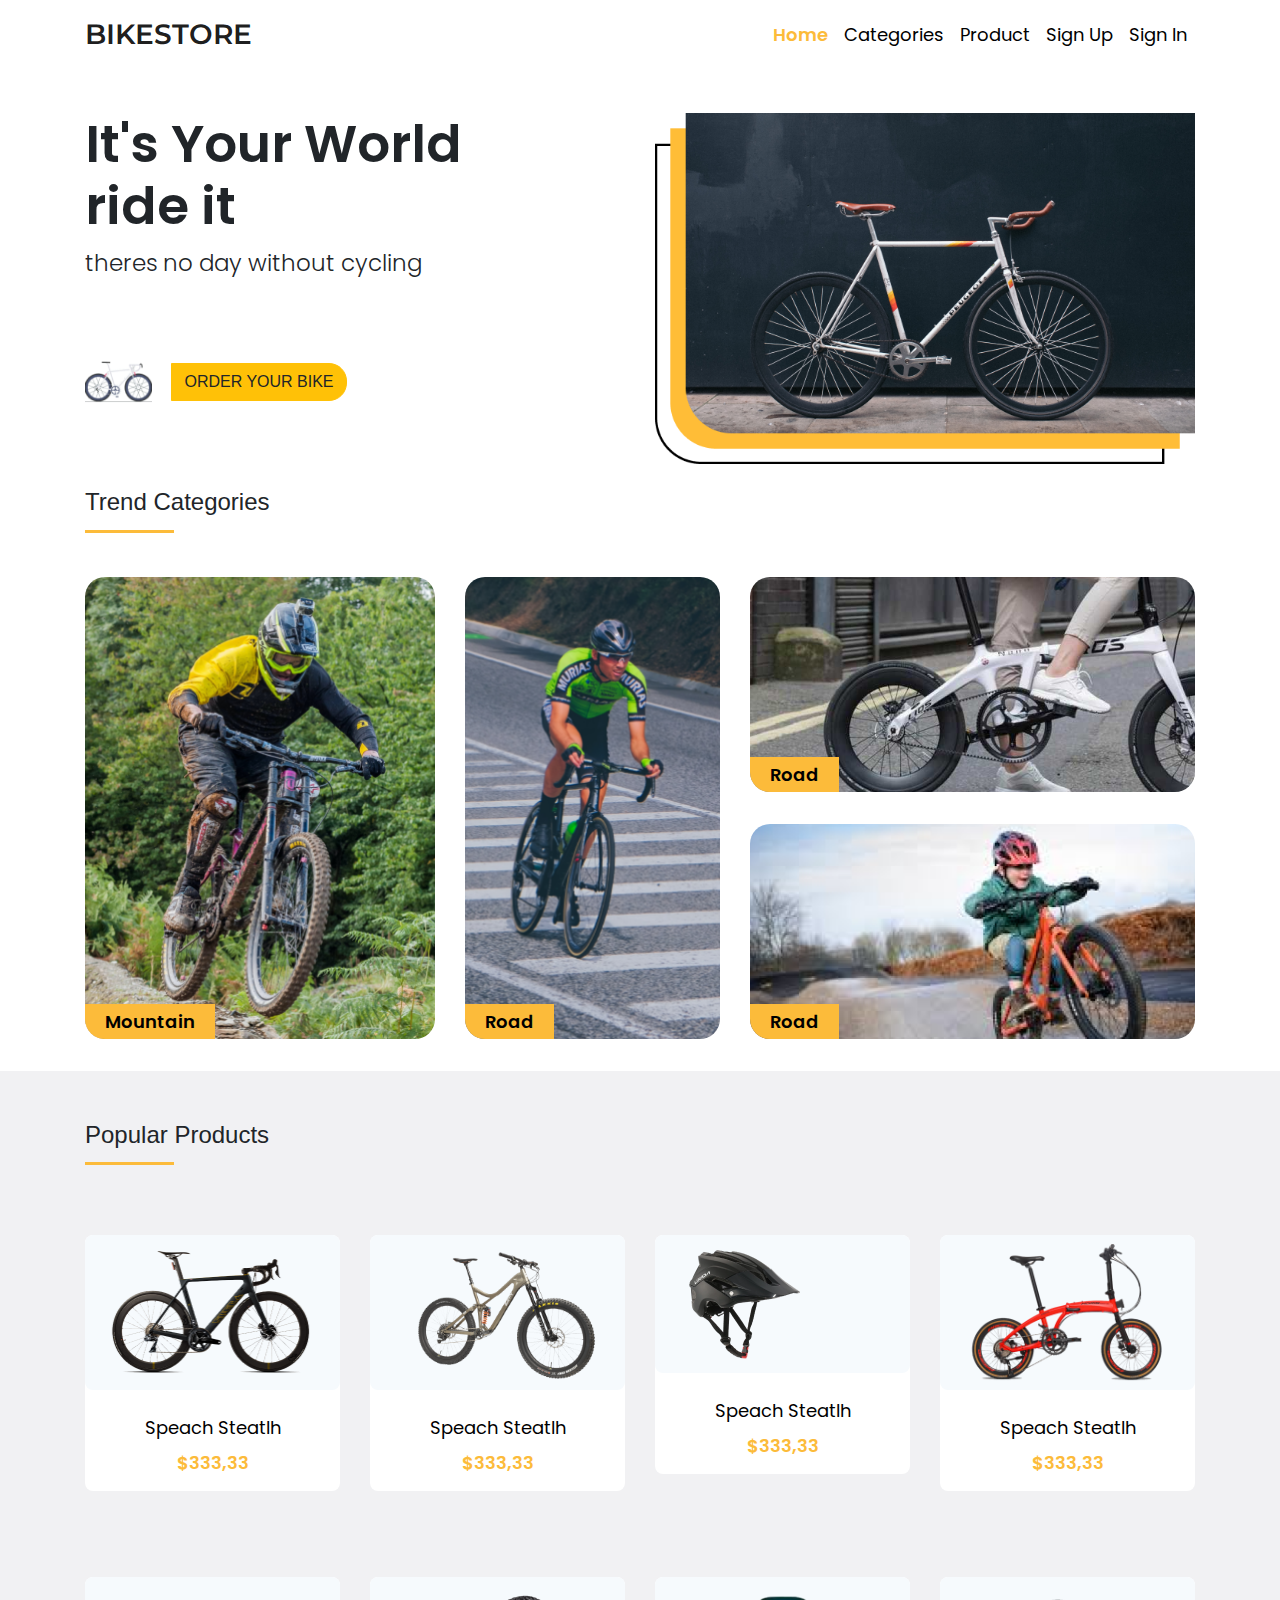
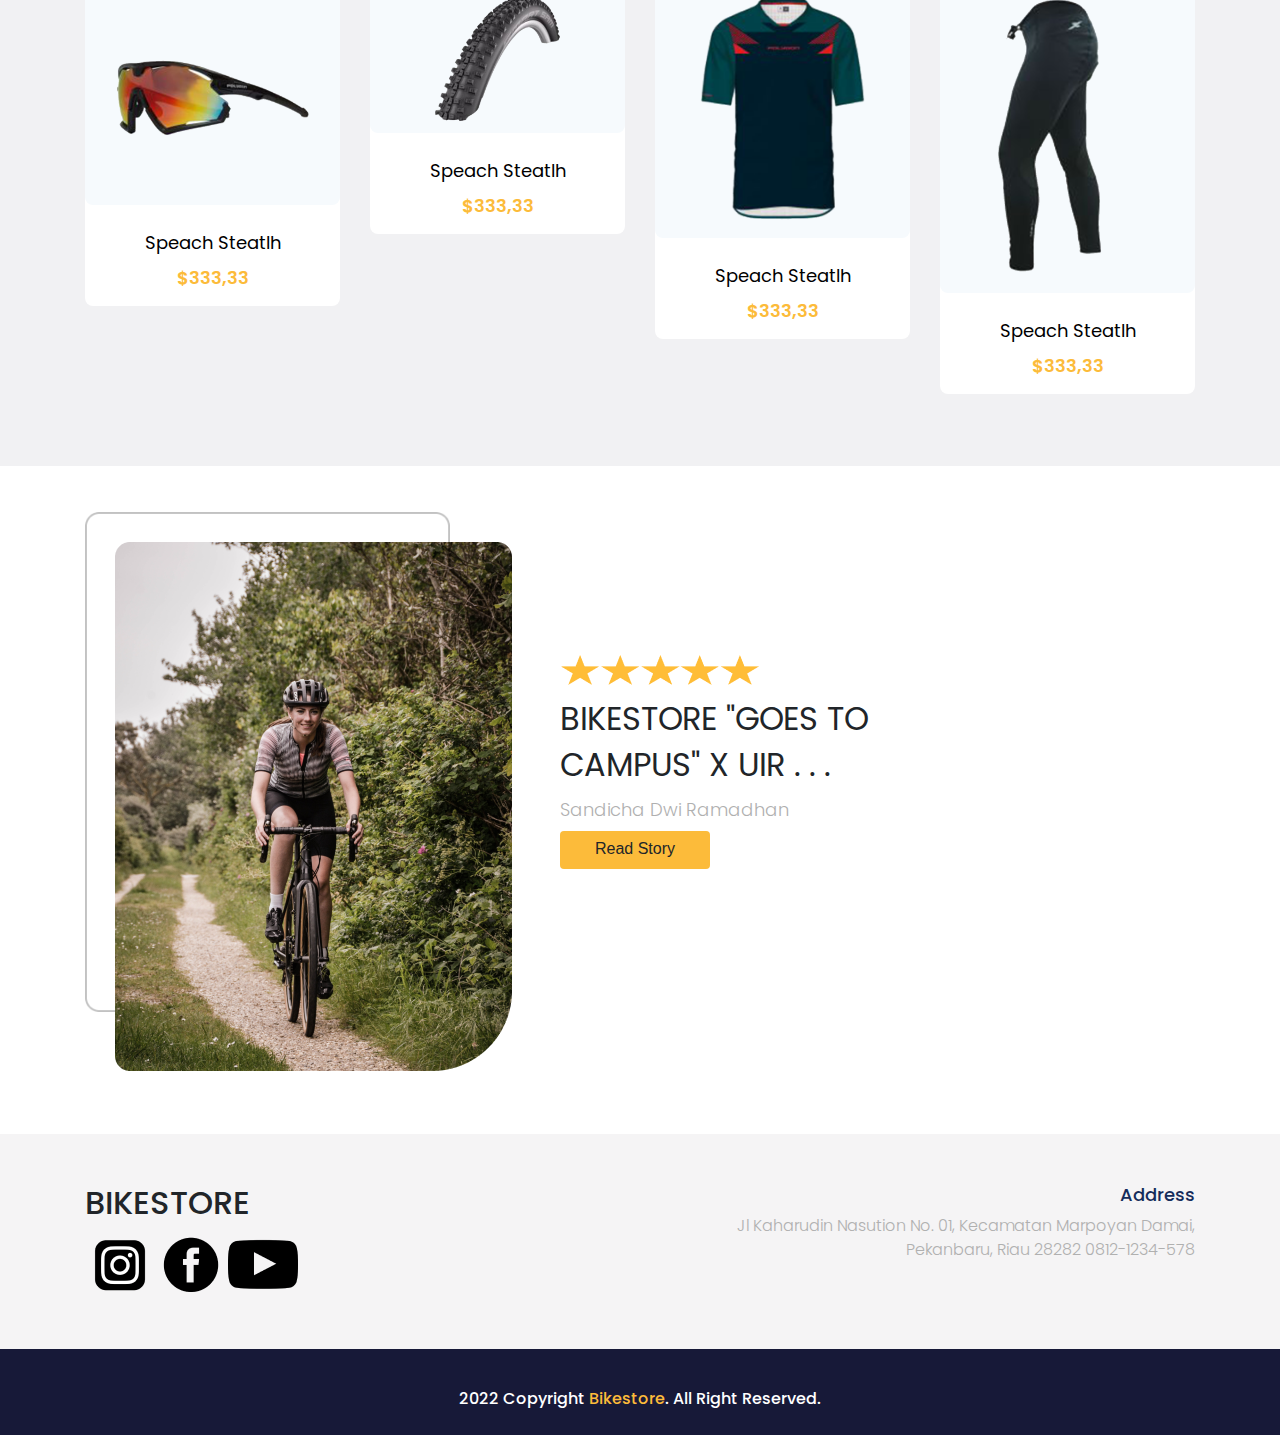
==== index.html @ 5ae2519f "Add files via upload" ====
<!doctype html>
<html lang="en">
  <head>
    <!-- Required meta tags -->
    <meta charset="utf-8">
    <meta name="viewport" content="width=device-width, initial-scale=1, shrink-to-fit=no">

    <!-- Bootstrap CSS -->
    <link rel="stylesheet" href="/frontend/libraries/bootstrap/css/bootstrap.css">
    <!--My Css-->
    <link rel="stylesheet" href="/frontend/style/main.css">

    <!-- Google Font  -->
    <link rel="preconnect" href="https://fonts.googleapis.com">
    <link rel="preconnect" href="https://fonts.gstatic.com" crossorigin>
    <link href="https://fonts.googleapis.com/css2?family=Montserrat:wght@100;200;300;400;500;600&family=Poppins:wght@100;200;300;400;500;600;700&display=swap" rel="stylesheet">

    <title>BIKESTORE</title>
  </head>
  <link rel="icon" type="image/x-icon" href="/frontend/img/favicon.png">
  <body>
<!--Header-->
    <header>
      <nav class="navbar navbar-expand-lg navbar-light">
        <div class="container">
          <a class="navbar-brand" href="#">BIKESTORE</a>
        <button class="navbar-toggler" type="button" data-toggle="collapse" data-target="#navbarNav" aria-controls="navbarNav" aria-expanded="false" aria-label="Toggle navigation">
          <span class="navbar-toggler-icon"></span>
        </button>
        <div class="collapse navbar-collapse" id="navbarNav">
          <ul class="navbar-nav ml-auto">
            <li class="nav-item">
              <a class="nav-link active" href="/pages/index.html">Home</a>
            </li>
            <li class="nav-item">
              <a class="nav-link" href="#categories">Categories</a>
            </li>
            <li class="nav-item">
              <a class="nav-link" href="#products">Product</a>
            </li>
            <li class="nav-item">
              <a class="nav-link" href="#">Sign Up</a>
            </li><li class="nav-item">
              <a class="nav-link" href="#">Sign In</a>
            </li>
          </ul>
        </div>
        </div>
      </nav>
    </header>

    <!--TUTUP Header-->

    <!--HERO SECTION-->
    <section class="hero-section">
      <div class="container">
        <div class="row">
          <div class="col-6">
            <h1>It's Your World <br> ride it</h1>
            <p>theres no day without cycling</p>
            <div class="btn-cta">
              <img src="/frontend/img/bicycle-logo1.png">
              <a href="#" class="btn btn-warning">ORDER YOUR BIKE</a>
            </div>
          </div>
          <div class="col-6">
            <img src="/frontend/img/banner_sepeda.png" class="img-fluid">
          </div>
        </div>

      </div>
    </section>

    <!--TUTUP HERO SECTION-->

    <!--TREND CATEGORIES SECTION-->
    <section class="categories" id="categories">
      <div class="container">
        <div class="row mt-4">
          <div class="col-12">
            <div class="d-flex section-title">
              <h4>Trend</h4>
              <h4>&nbsp;Categories</h4>
            </div>
          </div>
        </div>
        <div class="row mt-4">
          <div class="col-4 component-categories">
            <div class="tag">
              <span>Mountain</span>
            </div>
            <a href="#">
              <div class="categories-thumbnail">
                <div class="categories-img" style="background-image: url('/frontend/img/categories1.png');">

                </div>
              </div>
            </a>
          </div>
          <div class="col-3 component-categories">
            <div class="tag">
              <span>Road</span>
            </div>
            <a href="#">
              <div class="categories-thumbnail">
                <div class="categories-img" style="background-image: url('/frontend/img/categories2.png');">
                </div>
              </div>
            </a>
          </div>
          <div class="col-5">
          <div class="row">
            <div class="col-12 component-categories">
              <div class="tag">
                <span>Road</span>
              </div>
              <a href="#">
                <div class="categories-thumbnail-small">
                  <div class="categories-img" style="background-image: url('/frontend/img/categories3.png');">
                  </div>
                </div>
              </a>
            </div>
            <div class="col-12 component-categories">
              <div class="tag">
                <span>Road</span>
              </div>
              <a href="#">
                <div class="categories-thumbnail-small">
                  <div class="categories-img" style="background-image: url('/frontend/img/categories4.png');">
                  </div>
                </div>
              </a>
            </div>
          </div>
          </div>
        </div>
      </div>

    </section>

    <!--TUTUP TREND CATEGORIES SECTION-->

    <!--POPULAR PRODUCT SECTION-->
    <section class="popular-products" id="products">
      <div class="container">
        <div class="row">
          <div class="col-12">
            <div class="d-flex section-title">
              <h4>Popular</h4>
              <h4>&nbsp;Products</h4>
            </div>
          </div>
        </div>
            <div class="row">
              <div class="col-3">
                <a href="/pages/detail-page.html" class="component-products d-block">
                <div class="products-img mb-4">
                  <img src="/frontend/img/popular-product1.png" class="img-fluid">
                </div>
                <div class="products-text mb-2">
                  Speach Steatlh
                </div>
                <div class="products-price">
                  $333,33
                </div>
              </a>
            </div>
            <div class="col-3">
              <a href="/pages/detail-page.html" class="component-products d-block">
              <div class="products-img mb-4">
                <img src="/frontend/img/popular-product2.png" class="img-fluid">
              </div>
              <div class="products-text mb-2">
                Speach Steatlh
              </div>
              <div class="products-price">
                $333,33
              </div>
            </a>
          </div>
          <div class="col-3">
            <a href="/pages/detail-page.html" class="component-products d-block">
            <div class="products-img mb-4">
              <img src="/frontend/img/popular-product3.png" class="img-fluid">
            </div>
            <div class="products-text mb-2">
              Speach Steatlh
            </div>
            <div class="products-price">
              $333,33
            </div>
          </a>
        </div>
        <div class="col-3">
          <a href="/pages/detail-page.html" class="component-products d-block">
          <div class="products-img mb-4">
            <img src="/frontend/img/popular-product4.png" class="img-fluid">
          </div>
          <div class="products-text mb-2">
            Speach Steatlh
          </div>
          <div class="products-price">
            $333,33
          </div>
        </a>
      </div>

      </div>

      <div class="row">
        <div class="col-3">
          <a href="/pages/detail-page.html" class="component-products d-block">
          <div class="products-img mb-4">
            <img src="/frontend/img/popular-product5.png" class="img-fluid">
          </div>
          <div class="products-text mb-2">
            Speach Steatlh
          </div>
          <div class="products-price">
            $333,33
          </div>
        </a>
      </div>
        <div class="col-3">
          <a href="/pages/detail-page.html" class="component-products d-block">
          <div class="products-img mb-4">
            <img src="/frontend/img/popular-product6.png" class="img-fluid">
          </div>
          <div class="products-text mb-2">
            Speach Steatlh
          </div>
          <div class="products-price">
            $333,33
          </div>
        </a>
        </div>
        <div class="col-3">
          <a href="/pages/detail-page.html" class="component-products d-block">
          <div class="products-img mb-4">
            <img src="/frontend/img/popular-product7.png" class="img-fluid">
          </div>
          <div class="products-text mb-2">
            Speach Steatlh
          </div>
          <div class="products-price">
            $333,33
          </div>
        </a>
      </div>
      <div class="col-3">
        <a href="/pages/detail-page.html" class="component-products d-block">
        <div class="products-img mb-4">
          <img src="/frontend/img/popular-product8.png" class="img-fluid">
        </div>
        <div class="products-text mb-2">
          Speach Steatlh
        </div>
        <div class="products-price">
          $333,33
        </div>
      </a>
    </div>

</div>
    </section>
    <Br>
    

    <!--TUTUP POPULAR PRODUCT SECTION-->

    <!--TESTIMONIAL SECTION-->
    <div class="section testimonial">
      <div class="container">
        <div class="row">
          <div class="col-4">
            <div class="testimonial-hero">
              <img src="/frontend/img/testimonial-img.png" class="testimonial-img">
              <img src="/frontend/img/testimonial-frame.png" class="testimonial-frame"">
            </div>
          </div>
          <div class="col-1"></div>
          <div class="col-7 my-auto">
            <div class="stars">
              <img src="/frontend/img/testimonial-star.png">
            </div>
            <h2 class="testimonial-text">BIKESTORE "GOES TO <br> CAMPUS" X UIR . . .</h2>
            <P class="testimonial-name">Sandicha Dwi Ramadhan</P>
            <a href="#" class="btn btn-testimonial">Read Story</a>
          </div>
        </div>
      </div>
    </div>
    <!--TUTUP TESTIMONIAL SECTION-->

    <!--FOOTER-->
    <section>
      <div class="footer">
        <div class="container">
          <div class="row">
            <div class="col-6">
              <h2>BIKESTORE</h2>
              <a href="#">
                <img src="/frontend/img/social1.png">
              </a>
              <a href="#">
                <img src="/frontend/img/social2.png">
              </a>
              <a href="#">
                <img src="/frontend/img/social3.png">
              </a>
            </div>
            <div class="col-6 text-right">
              <h5>Address</h5>
              <p>Jl Kaharudin Nasution No. 01,
                Kecamatan Marpoyan Damai, Pekanbaru, Riau 28282
                0812-1234-578 </p>
              
            </div>
          </div>
        </div>
      </div>
      <div class="footer-small py-2">
        <div class="row">
          <div class="col-12">
            <p>
              2022 Copyright <a href="#">Bikestore</a>. All Right Reserved.
            </p>
          </div>
        </div>
      </div>
    </section>
    <!--TUTUP FOOTER-->



    <!-- Option 1: jQuery and Bootstrap Bundle (includes Popper) -->
    <script src="https://cdn.jsdelivr.net/npm/jquery@3.5.1/dist/jquery.slim.min.js" integrity="sha384-DfXdz2htPH0lsSSs5nCTpuj/zy4C+OGpamoFVy38MVBnE+IbbVYUew+OrCXaRkfj" crossorigin="anonymous"></script>
    <script src="/frontend/libraries/bootstrap/js/bootstrap.js"></script>


  </body>
</html>
---- frontend/style/main.css ----
.navbar-brand {
    font-family: montserrat;
    font-weight: 600;
    font-size: 28px;
    }
.nav-item {
    font-family: poppins;
    font-weight: 400;
    font-size: 18px;
    line-height: 27px;
}
.nav-item .nav-link.active {
    font-weight: 600;
    color: #FCBB3A !important;
}
.nav-link {
    color: black !important;
}
.nav-link:hover {
    color: #FCBB3A !important;
}

/* HERO SECTION*/
.hero-section {
    margin-top: 45px;
}
.hero-section h1 {
    font-family: poppins;
    font-weight: 600;
    font-size: 52px;
}
.hero-section p {
    font-family: poppins;
    font-weight: 300;
    font-size: 23px;
}
.hero-section .btn-cta {
    margin-top: 80px;
}
.hero-section .btn-cta img {
    width: 67px;
}
.hero-section .btn{
    border-radius: 0px 18px 18px 0px;
    margin-left: 15px;
}
/* AKHIR HERO SECTION*/


.section-title {
    border-bottom: 3px solid #FCBB3A ;
    width: 8%;
    padding-bottom: 5px;
    margin-bottom: 20px;

}

/* CATEGORIES*/
.tag {
    z-index: 3;
    background-color: #FCBB3A;
    padding: .25rem 1.25rem;
    position: absolute;
    bottom: 0;
    left: 15px;
    border-bottom-left-radius: 20px;
    min-height: 30px;
}
.component-categories {
    margin-bottom: 32px;
}
.tag span {
    font-family: poppins;
    font-weight: 600;
    font-size: 18px;
    font-style: normal;
    color: black;

}
.categories-thumbnail {
    width: 100%;
    height: 462px;
    border-radius: 20px;
    overflow: hidden;
    position: relative;
}
.categories-thumbnail-small {
    width: 100%;
    height: 215px;
    border-radius: 20px;
    overflow: hidden;
    position: relative;
}
.categories-thumbnail:hover .categories-img {
    transform: scale(1.1);
}
.categories-thumbnail-small:hover .categories-img {
    transform: scale(1.1);
}
.categories-img {
    width: 100%;
    height: 100%;

    background-repeat: no-repeat;
    background-position: center;
    background-size: cover;

    transition: all 0.3s;
}

/* TUTUP CATEGORIES*/

/* POPULAR PRODUCT*/
.popular-products {
    padding-top: 50px;
    padding-bottom: 36px;
    background: rgba(23,25,56,0.06);
}
.component-products {
    margin-top: 50px;
    margin-bottom: 36px;
    background-color: white;
    border-radius: 8px;
    border: black;
    padding-bottom: 15px;
    
    transition: all 0.3s ease;
}
.component-products:hover {
    text-decoration: none;
    transform:scale(1.1)
}
.products-img {
    border-radius: 8px 8px;
    padding: 0.5rem;

    background: #F6FAFD;

    transition: all 0.3s ease;
}
.products-text {
    font-family: poppins;
    font-weight: 400;
    font-size: 18px;
    text-align: center;

    color: black;
}
.products-price {
    font-family: poppins;
    font-weight: 600;
    font-size: 18px;
    text-align: center;
    
    color: #FCBB3A;
}


/* TUTUP POPULAR PRODUCT*/

/*TESTIMONIAL*/
.testimonial {
    padding-top: 22px;
    padding-bottom: 22px;
}
.testimonial-img {
    margin: 30px 0px 0px 30px;
    position: absolute;
    z-index: 1;
}
.testimonial-frame {
    width: 365px;
    height: 500px;
}
.testimonial-text {
    margin-top: 8px;
    margin-bottom: 8px;
    font-family:'poppins';
    font-style: normal;
    font-weight: 400;
    font-size: 32px;
    line-height: 46px;
}
.testimonial-name {
    margin-top: 8px;
    margin-bottom: 8px;
    font-family:'poppins';
    font-style: normal;
    font-weight: 300;
    font-size: 18px;
    line-height: 27px;

    color: #B0B0B0;
}
.btn-testimonial {
    background-color: #FCBB3A;

    padding-top: 5px;
    width: 150px;
    height: 38px;

    transition: all 0.3s ease;
}
.btn-testimonial:hover {
    background-color: #FCBB3A;
    box-shadow: 0px 8px 0px rgba(50,82,223,0.3);
    border-radius: 4px;

    transform:scale(1.1)
}

/* TUTUP TESTIMONIAL*/

/*FOOTER*/
.footer {
    margin-top: 100px;
    padding-top: 50px;
    padding-bottom: 50px;
    
    background-color: #F5F4F5;
}
.footer h2 {
    font-family: 'Poppins';
}
.footer h5 {
    font-family: 'Poppins';
    font-size: 18px;
    font-weight: 500;

    color: #152c5b;
}
.footer p {
    font-family: 'Poppins';
    font-size: 16px;
    font-weight: 300;

    color: #b0b0b0;
}
.footer-small {
    background-color: #171938;
    text-align: center;
}
.footer-small p {
    font-family: poppins;
    font-weight: 500;
    font-size: 16px;

    margin-top: 30px;

    color: white;
}
.footer-small a {
    font-family: poppins;
    font-weight: 500;
    font-size: 16px;
    text-decoration: none;


    color: #FCBB3A;
}


/* TUTUP FOOTER*/
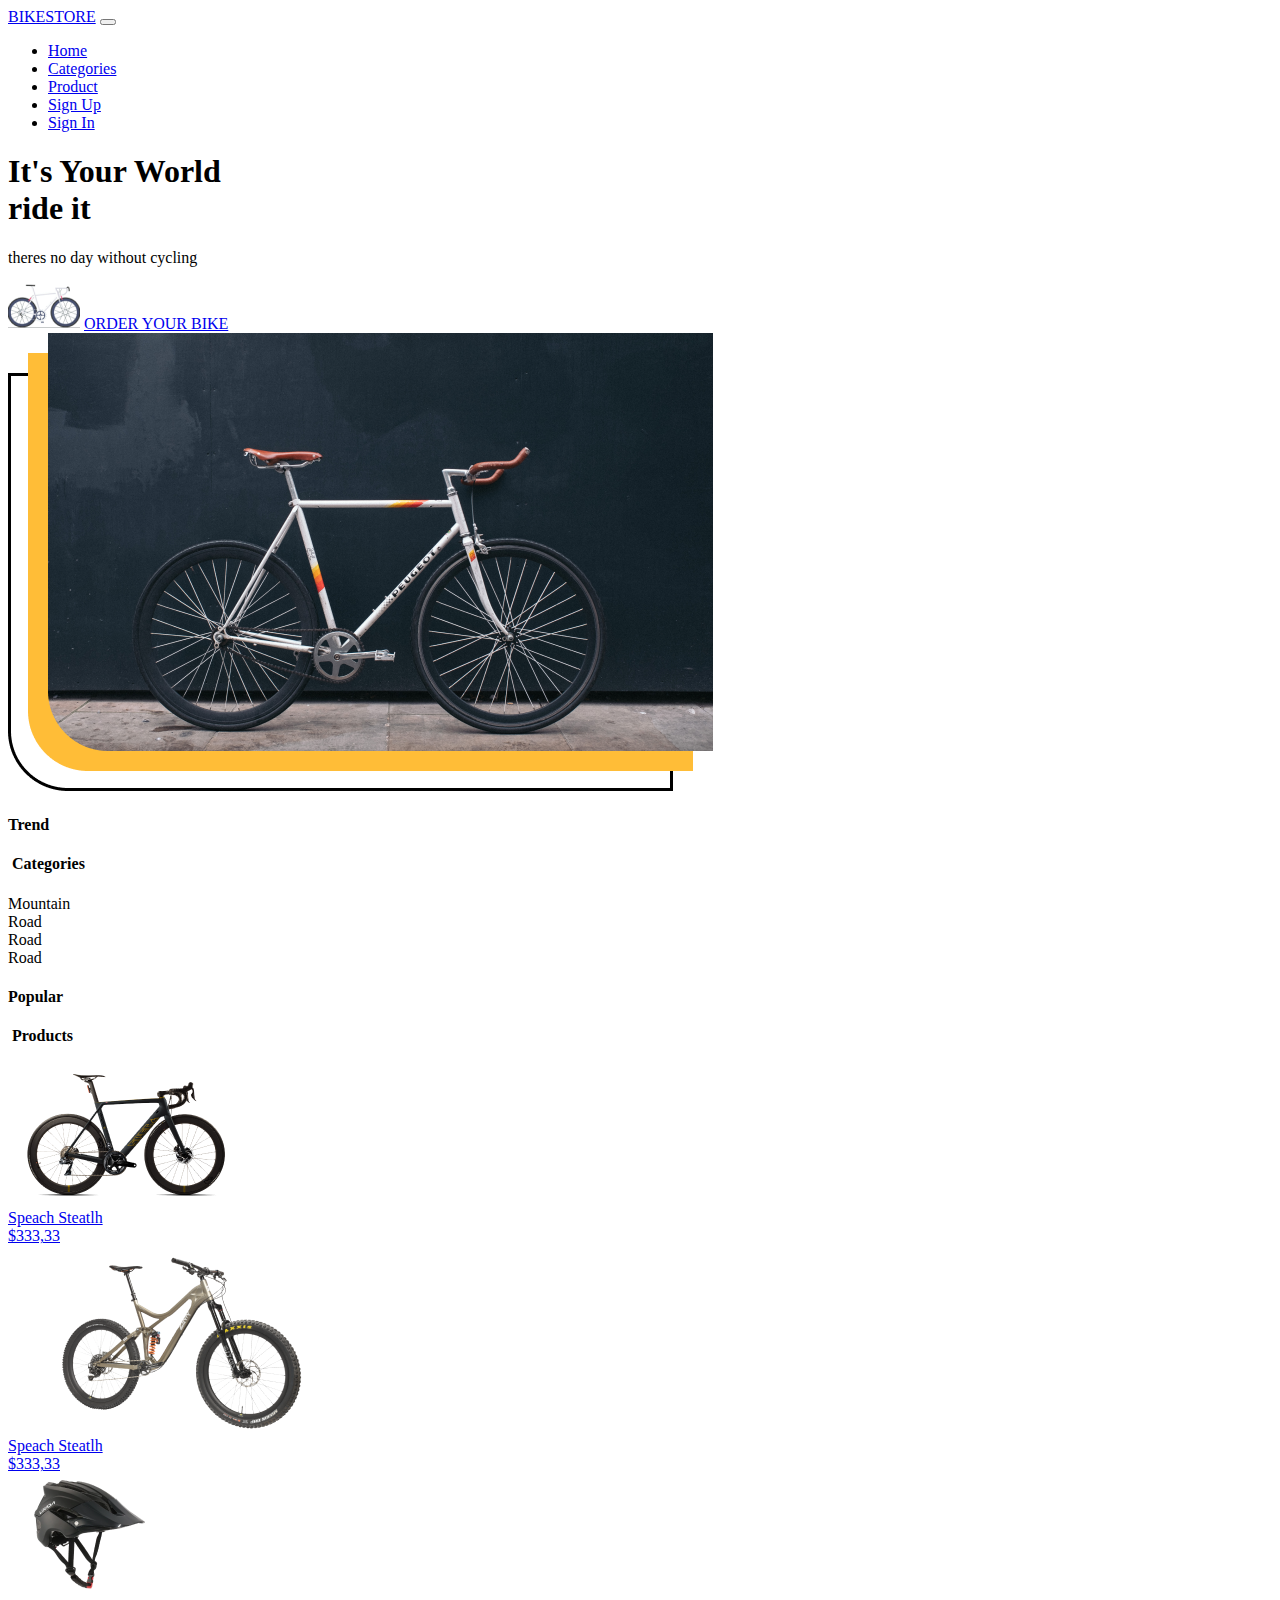
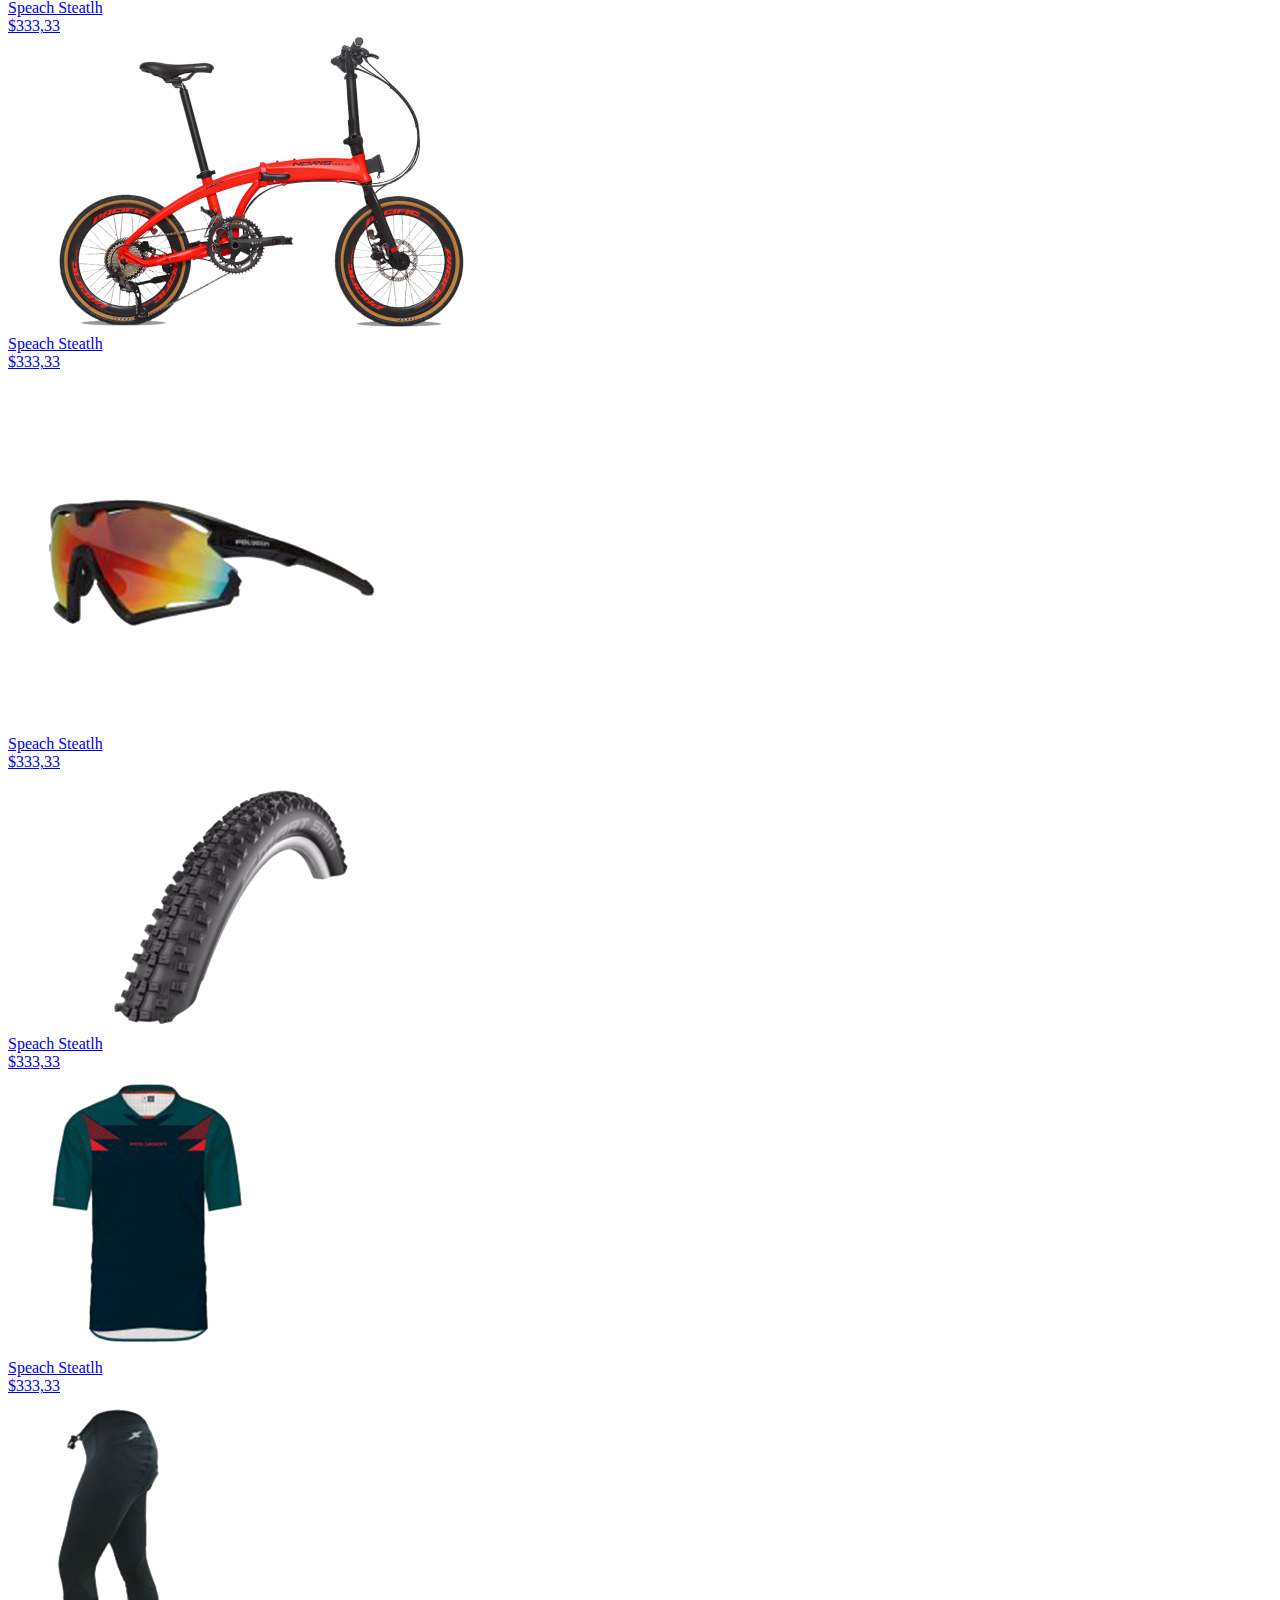
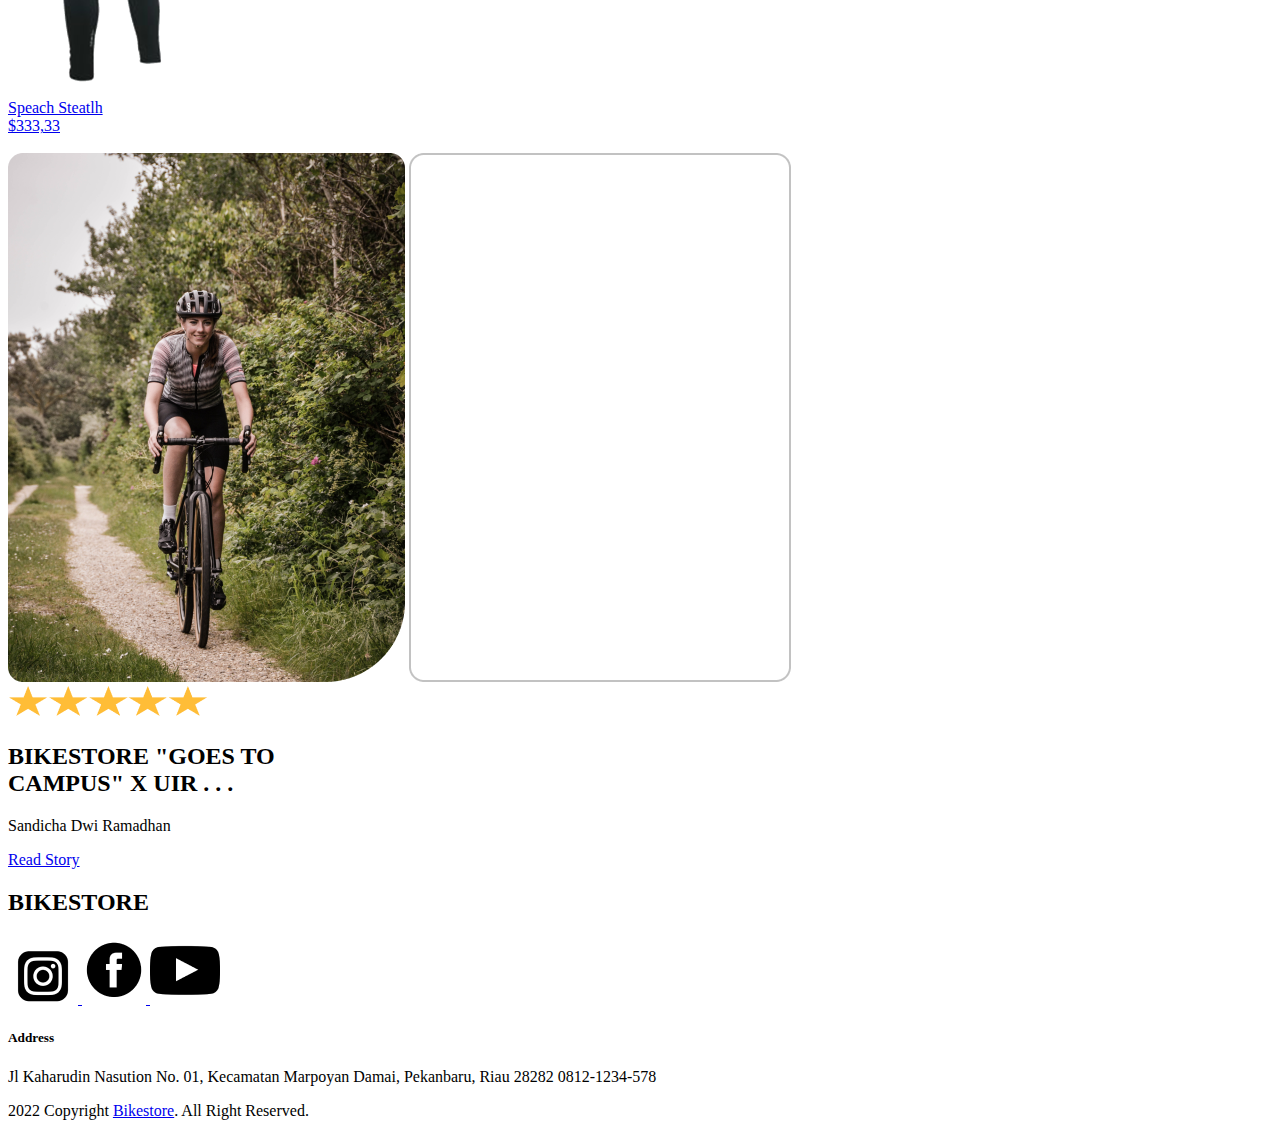
==== commit 6112dc06: "update index.html" ====
--- a/index.html
+++ b/index.html
@@ -1,343 +1,343 @@
-<!doctype html>
-<html lang="en">
-  <head>
-    <!-- Required meta tags -->
-    <meta charset="utf-8">
-    <meta name="viewport" content="width=device-width, initial-scale=1, shrink-to-fit=no">
-
-    <!-- Bootstrap CSS -->
-    <link rel="stylesheet" href="/frontend/libraries/bootstrap/css/bootstrap.css">
-    <!--My Css-->
-    <link rel="stylesheet" href="/frontend/style/main.css">
-
-    <!-- Google Font  -->
-    <link rel="preconnect" href="https://fonts.googleapis.com">
-    <link rel="preconnect" href="https://fonts.gstatic.com" crossorigin>
-    <link href="https://fonts.googleapis.com/css2?family=Montserrat:wght@100;200;300;400;500;600&family=Poppins:wght@100;200;300;400;500;600;700&display=swap" rel="stylesheet">
-
-    <title>BIKESTORE</title>
-  </head>
-  <link rel="icon" type="image/x-icon" href="/frontend/img/favicon.png">
-  <body>
-<!--Header-->
-    <header>
-      <nav class="navbar navbar-expand-lg navbar-light">
-        <div class="container">
-          <a class="navbar-brand" href="#">BIKESTORE</a>
-        <button class="navbar-toggler" type="button" data-toggle="collapse" data-target="#navbarNav" aria-controls="navbarNav" aria-expanded="false" aria-label="Toggle navigation">
-          <span class="navbar-toggler-icon"></span>
-        </button>
-        <div class="collapse navbar-collapse" id="navbarNav">
-          <ul class="navbar-nav ml-auto">
-            <li class="nav-item">
-              <a class="nav-link active" href="/pages/index.html">Home</a>
-            </li>
-            <li class="nav-item">
-              <a class="nav-link" href="#categories">Categories</a>
-            </li>
-            <li class="nav-item">
-              <a class="nav-link" href="#products">Product</a>
-            </li>
-            <li class="nav-item">
-              <a class="nav-link" href="#">Sign Up</a>
-            </li><li class="nav-item">
-              <a class="nav-link" href="#">Sign In</a>
-            </li>
-          </ul>
-        </div>
-        </div>
-      </nav>
-    </header>
-
-    <!--TUTUP Header-->
-
-    <!--HERO SECTION-->
-    <section class="hero-section">
-      <div class="container">
-        <div class="row">
-          <div class="col-6">
-            <h1>It's Your World <br> ride it</h1>
-            <p>theres no day without cycling</p>
-            <div class="btn-cta">
-              <img src="/frontend/img/bicycle-logo1.png">
-              <a href="#" class="btn btn-warning">ORDER YOUR BIKE</a>
-            </div>
-          </div>
-          <div class="col-6">
-            <img src="/frontend/img/banner_sepeda.png" class="img-fluid">
-          </div>
-        </div>
-
-      </div>
-    </section>
-
-    <!--TUTUP HERO SECTION-->
-
-    <!--TREND CATEGORIES SECTION-->
-    <section class="categories" id="categories">
-      <div class="container">
-        <div class="row mt-4">
-          <div class="col-12">
-            <div class="d-flex section-title">
-              <h4>Trend</h4>
-              <h4>&nbsp;Categories</h4>
-            </div>
-          </div>
-        </div>
-        <div class="row mt-4">
-          <div class="col-4 component-categories">
-            <div class="tag">
-              <span>Mountain</span>
-            </div>
-            <a href="#">
-              <div class="categories-thumbnail">
-                <div class="categories-img" style="background-image: url('/frontend/img/categories1.png');">
-
-                </div>
-              </div>
-            </a>
-          </div>
-          <div class="col-3 component-categories">
-            <div class="tag">
-              <span>Road</span>
-            </div>
-            <a href="#">
-              <div class="categories-thumbnail">
-                <div class="categories-img" style="background-image: url('/frontend/img/categories2.png');">
-                </div>
-              </div>
-            </a>
-          </div>
-          <div class="col-5">
-          <div class="row">
-            <div class="col-12 component-categories">
-              <div class="tag">
-                <span>Road</span>
-              </div>
-              <a href="#">
-                <div class="categories-thumbnail-small">
-                  <div class="categories-img" style="background-image: url('/frontend/img/categories3.png');">
-                  </div>
-                </div>
-              </a>
-            </div>
-            <div class="col-12 component-categories">
-              <div class="tag">
-                <span>Road</span>
-              </div>
-              <a href="#">
-                <div class="categories-thumbnail-small">
-                  <div class="categories-img" style="background-image: url('/frontend/img/categories4.png');">
-                  </div>
-                </div>
-              </a>
-            </div>
-          </div>
-          </div>
-        </div>
-      </div>
-
-    </section>
-
-    <!--TUTUP TREND CATEGORIES SECTION-->
-
-    <!--POPULAR PRODUCT SECTION-->
-    <section class="popular-products" id="products">
-      <div class="container">
-        <div class="row">
-          <div class="col-12">
-            <div class="d-flex section-title">
-              <h4>Popular</h4>
-              <h4>&nbsp;Products</h4>
-            </div>
-          </div>
-        </div>
-            <div class="row">
-              <div class="col-3">
-                <a href="/pages/detail-page.html" class="component-products d-block">
-                <div class="products-img mb-4">
-                  <img src="/frontend/img/popular-product1.png" class="img-fluid">
-                </div>
-                <div class="products-text mb-2">
-                  Speach Steatlh
-                </div>
-                <div class="products-price">
-                  $333,33
-                </div>
-              </a>
-            </div>
-            <div class="col-3">
-              <a href="/pages/detail-page.html" class="component-products d-block">
-              <div class="products-img mb-4">
-                <img src="/frontend/img/popular-product2.png" class="img-fluid">
-              </div>
-              <div class="products-text mb-2">
-                Speach Steatlh
-              </div>
-              <div class="products-price">
-                $333,33
-              </div>
-            </a>
-          </div>
-          <div class="col-3">
-            <a href="/pages/detail-page.html" class="component-products d-block">
-            <div class="products-img mb-4">
-              <img src="/frontend/img/popular-product3.png" class="img-fluid">
-            </div>
-            <div class="products-text mb-2">
-              Speach Steatlh
-            </div>
-            <div class="products-price">
-              $333,33
-            </div>
-          </a>
-        </div>
-        <div class="col-3">
-          <a href="/pages/detail-page.html" class="component-products d-block">
-          <div class="products-img mb-4">
-            <img src="/frontend/img/popular-product4.png" class="img-fluid">
-          </div>
-          <div class="products-text mb-2">
-            Speach Steatlh
-          </div>
-          <div class="products-price">
-            $333,33
-          </div>
-        </a>
-      </div>
-
-      </div>
-
-      <div class="row">
-        <div class="col-3">
-          <a href="/pages/detail-page.html" class="component-products d-block">
-          <div class="products-img mb-4">
-            <img src="/frontend/img/popular-product5.png" class="img-fluid">
-          </div>
-          <div class="products-text mb-2">
-            Speach Steatlh
-          </div>
-          <div class="products-price">
-            $333,33
-          </div>
-        </a>
-      </div>
-        <div class="col-3">
-          <a href="/pages/detail-page.html" class="component-products d-block">
-          <div class="products-img mb-4">
-            <img src="/frontend/img/popular-product6.png" class="img-fluid">
-          </div>
-          <div class="products-text mb-2">
-            Speach Steatlh
-          </div>
-          <div class="products-price">
-            $333,33
-          </div>
-        </a>
-        </div>
-        <div class="col-3">
-          <a href="/pages/detail-page.html" class="component-products d-block">
-          <div class="products-img mb-4">
-            <img src="/frontend/img/popular-product7.png" class="img-fluid">
-          </div>
-          <div class="products-text mb-2">
-            Speach Steatlh
-          </div>
-          <div class="products-price">
-            $333,33
-          </div>
-        </a>
-      </div>
-      <div class="col-3">
-        <a href="/pages/detail-page.html" class="component-products d-block">
-        <div class="products-img mb-4">
-          <img src="/frontend/img/popular-product8.png" class="img-fluid">
-        </div>
-        <div class="products-text mb-2">
-          Speach Steatlh
-        </div>
-        <div class="products-price">
-          $333,33
-        </div>
-      </a>
-    </div>
-
-</div>
-    </section>
-    <Br>
-    
-
-    <!--TUTUP POPULAR PRODUCT SECTION-->
-
-    <!--TESTIMONIAL SECTION-->
-    <div class="section testimonial">
-      <div class="container">
-        <div class="row">
-          <div class="col-4">
-            <div class="testimonial-hero">
-              <img src="/frontend/img/testimonial-img.png" class="testimonial-img">
-              <img src="/frontend/img/testimonial-frame.png" class="testimonial-frame"">
-            </div>
-          </div>
-          <div class="col-1"></div>
-          <div class="col-7 my-auto">
-            <div class="stars">
-              <img src="/frontend/img/testimonial-star.png">
-            </div>
-            <h2 class="testimonial-text">BIKESTORE "GOES TO <br> CAMPUS" X UIR . . .</h2>
-            <P class="testimonial-name">Sandicha Dwi Ramadhan</P>
-            <a href="#" class="btn btn-testimonial">Read Story</a>
-          </div>
-        </div>
-      </div>
-    </div>
-    <!--TUTUP TESTIMONIAL SECTION-->
-
-    <!--FOOTER-->
-    <section>
-      <div class="footer">
-        <div class="container">
-          <div class="row">
-            <div class="col-6">
-              <h2>BIKESTORE</h2>
-              <a href="#">
-                <img src="/frontend/img/social1.png">
-              </a>
-              <a href="#">
-                <img src="/frontend/img/social2.png">
-              </a>
-              <a href="#">
-                <img src="/frontend/img/social3.png">
-              </a>
-            </div>
-            <div class="col-6 text-right">
-              <h5>Address</h5>
-              <p>Jl Kaharudin Nasution No. 01,
-                Kecamatan Marpoyan Damai, Pekanbaru, Riau 28282
-                0812-1234-578 </p>
-              
-            </div>
-          </div>
-        </div>
-      </div>
-      <div class="footer-small py-2">
-        <div class="row">
-          <div class="col-12">
-            <p>
-              2022 Copyright <a href="#">Bikestore</a>. All Right Reserved.
-            </p>
-          </div>
-        </div>
-      </div>
-    </section>
-    <!--TUTUP FOOTER-->
-
-
-
-    <!-- Option 1: jQuery and Bootstrap Bundle (includes Popper) -->
-    <script src="https://cdn.jsdelivr.net/npm/jquery@3.5.1/dist/jquery.slim.min.js" integrity="sha384-DfXdz2htPH0lsSSs5nCTpuj/zy4C+OGpamoFVy38MVBnE+IbbVYUew+OrCXaRkfj" crossorigin="anonymous"></script>
-    <script src="/frontend/libraries/bootstrap/js/bootstrap.js"></script>
-
-
-  </body>
+<!doctype html>
+<html lang="en">
+  <head>
+    <!-- Required meta tags -->
+    <meta charset="utf-8">
+    <meta name="viewport" content="width=device-width, initial-scale=1, shrink-to-fit=no">
+
+    <!-- Bootstrap CSS -->
+    <link rel="stylesheet" href="/bikestore/frontend/libraries/bootstrap/css/bootstrap.css">
+    <!--My Css-->
+    <link rel="stylesheet" href="/bikestore/frontend/style/main.css">
+
+    <!-- Google Font  -->
+    <link rel="preconnect" href="https://fonts.googleapis.com">
+    <link rel="preconnect" href="https://fonts.gstatic.com" crossorigin>
+    <link href="https://fonts.googleapis.com/css2?family=Montserrat:wght@100;200;300;400;500;600&family=Poppins:wght@100;200;300;400;500;600;700&display=swap" rel="stylesheet">
+
+    <title>BIKESTORE</title>
+  </head>
+  <link rel="icon" type="image/x-icon" href="/frontend/img/favicon.png">
+  <body>
+<!--Header-->
+    <header>
+      <nav class="navbar navbar-expand-lg navbar-light">
+        <div class="container">
+          <a class="navbar-brand" href="#">BIKESTORE</a>
+        <button class="navbar-toggler" type="button" data-toggle="collapse" data-target="#navbarNav" aria-controls="navbarNav" aria-expanded="false" aria-label="Toggle navigation">
+          <span class="navbar-toggler-icon"></span>
+        </button>
+        <div class="collapse navbar-collapse" id="navbarNav">
+          <ul class="navbar-nav ml-auto">
+            <li class="nav-item">
+              <a class="nav-link active" href="/index.html">Home</a>
+            </li>
+            <li class="nav-item">
+              <a class="nav-link" href="#categories">Categories</a>
+            </li>
+            <li class="nav-item">
+              <a class="nav-link" href="#products">Product</a>
+            </li>
+            <li class="nav-item">
+              <a class="nav-link" href="#">Sign Up</a>
+            </li><li class="nav-item">
+              <a class="nav-link" href="#">Sign In</a>
+            </li>
+          </ul>
+        </div>
+        </div>
+      </nav>
+    </header>
+
+    <!--TUTUP Header-->
+
+    <!--HERO SECTION-->
+    <section class="hero-section">
+      <div class="container">
+        <div class="row">
+          <div class="col-6">
+            <h1>It's Your World <br> ride it</h1>
+            <p>theres no day without cycling</p>
+            <div class="btn-cta">
+              <img src="/frontend/img/bicycle-logo1.png">
+              <a href="#" class="btn btn-warning">ORDER YOUR BIKE</a>
+            </div>
+          </div>
+          <div class="col-6">
+            <img src="/frontend/img/banner_sepeda.png" class="img-fluid">
+          </div>
+        </div>
+
+      </div>
+    </section>
+
+    <!--TUTUP HERO SECTION-->
+
+    <!--TREND CATEGORIES SECTION-->
+    <section class="categories" id="categories">
+      <div class="container">
+        <div class="row mt-4">
+          <div class="col-12">
+            <div class="d-flex section-title">
+              <h4>Trend</h4>
+              <h4>&nbsp;Categories</h4>
+            </div>
+          </div>
+        </div>
+        <div class="row mt-4">
+          <div class="col-4 component-categories">
+            <div class="tag">
+              <span>Mountain</span>
+            </div>
+            <a href="#">
+              <div class="categories-thumbnail">
+                <div class="categories-img" style="background-image: url('/frontend/img/categories1.png');">
+
+                </div>
+              </div>
+            </a>
+          </div>
+          <div class="col-3 component-categories">
+            <div class="tag">
+              <span>Road</span>
+            </div>
+            <a href="#">
+              <div class="categories-thumbnail">
+                <div class="categories-img" style="background-image: url('/frontend/img/categories2.png');">
+                </div>
+              </div>
+            </a>
+          </div>
+          <div class="col-5">
+          <div class="row">
+            <div class="col-12 component-categories">
+              <div class="tag">
+                <span>Road</span>
+              </div>
+              <a href="#">
+                <div class="categories-thumbnail-small">
+                  <div class="categories-img" style="background-image: url('/frontend/img/categories3.png');">
+                  </div>
+                </div>
+              </a>
+            </div>
+            <div class="col-12 component-categories">
+              <div class="tag">
+                <span>Road</span>
+              </div>
+              <a href="#">
+                <div class="categories-thumbnail-small">
+                  <div class="categories-img" style="background-image: url('/frontend/img/categories4.png');">
+                  </div>
+                </div>
+              </a>
+            </div>
+          </div>
+          </div>
+        </div>
+      </div>
+
+    </section>
+
+    <!--TUTUP TREND CATEGORIES SECTION-->
+
+    <!--POPULAR PRODUCT SECTION-->
+    <section class="popular-products" id="products">
+      <div class="container">
+        <div class="row">
+          <div class="col-12">
+            <div class="d-flex section-title">
+              <h4>Popular</h4>
+              <h4>&nbsp;Products</h4>
+            </div>
+          </div>
+        </div>
+            <div class="row">
+              <div class="col-3">
+                <a href="/pages/detail-page.html" class="component-products d-block">
+                <div class="products-img mb-4">
+                  <img src="/frontend/img/popular-product1.png" class="img-fluid">
+                </div>
+                <div class="products-text mb-2">
+                  Speach Steatlh
+                </div>
+                <div class="products-price">
+                  $333,33
+                </div>
+              </a>
+            </div>
+            <div class="col-3">
+              <a href="/pages/detail-page.html" class="component-products d-block">
+              <div class="products-img mb-4">
+                <img src="/frontend/img/popular-product2.png" class="img-fluid">
+              </div>
+              <div class="products-text mb-2">
+                Speach Steatlh
+              </div>
+              <div class="products-price">
+                $333,33
+              </div>
+            </a>
+          </div>
+          <div class="col-3">
+            <a href="/pages/detail-page.html" class="component-products d-block">
+            <div class="products-img mb-4">
+              <img src="/frontend/img/popular-product3.png" class="img-fluid">
+            </div>
+            <div class="products-text mb-2">
+              Speach Steatlh
+            </div>
+            <div class="products-price">
+              $333,33
+            </div>
+          </a>
+        </div>
+        <div class="col-3">
+          <a href="/pages/detail-page.html" class="component-products d-block">
+          <div class="products-img mb-4">
+            <img src="/frontend/img/popular-product4.png" class="img-fluid">
+          </div>
+          <div class="products-text mb-2">
+            Speach Steatlh
+          </div>
+          <div class="products-price">
+            $333,33
+          </div>
+        </a>
+      </div>
+
+      </div>
+
+      <div class="row">
+        <div class="col-3">
+          <a href="/pages/detail-page.html" class="component-products d-block">
+          <div class="products-img mb-4">
+            <img src="/frontend/img/popular-product5.png" class="img-fluid">
+          </div>
+          <div class="products-text mb-2">
+            Speach Steatlh
+          </div>
+          <div class="products-price">
+            $333,33
+          </div>
+        </a>
+      </div>
+        <div class="col-3">
+          <a href="/pages/detail-page.html" class="component-products d-block">
+          <div class="products-img mb-4">
+            <img src="/frontend/img/popular-product6.png" class="img-fluid">
+          </div>
+          <div class="products-text mb-2">
+            Speach Steatlh
+          </div>
+          <div class="products-price">
+            $333,33
+          </div>
+        </a>
+        </div>
+        <div class="col-3">
+          <a href="/pages/detail-page.html" class="component-products d-block">
+          <div class="products-img mb-4">
+            <img src="/frontend/img/popular-product7.png" class="img-fluid">
+          </div>
+          <div class="products-text mb-2">
+            Speach Steatlh
+          </div>
+          <div class="products-price">
+            $333,33
+          </div>
+        </a>
+      </div>
+      <div class="col-3">
+        <a href="/pages/detail-page.html" class="component-products d-block">
+        <div class="products-img mb-4">
+          <img src="/frontend/img/popular-product8.png" class="img-fluid">
+        </div>
+        <div class="products-text mb-2">
+          Speach Steatlh
+        </div>
+        <div class="products-price">
+          $333,33
+        </div>
+      </a>
+    </div>
+
+</div>
+    </section>
+    <Br>
+    
+
+    <!--TUTUP POPULAR PRODUCT SECTION-->
+
+    <!--TESTIMONIAL SECTION-->
+    <div class="section testimonial">
+      <div class="container">
+        <div class="row">
+          <div class="col-4">
+            <div class="testimonial-hero">
+              <img src="/frontend/img/testimonial-img.png" class="testimonial-img">
+              <img src="/frontend/img/testimonial-frame.png" class="testimonial-frame"">
+            </div>
+          </div>
+          <div class="col-1"></div>
+          <div class="col-7 my-auto">
+            <div class="stars">
+              <img src="/frontend/img/testimonial-star.png">
+            </div>
+            <h2 class="testimonial-text">BIKESTORE "GOES TO <br> CAMPUS" X UIR . . .</h2>
+            <P class="testimonial-name">Sandicha Dwi Ramadhan</P>
+            <a href="#" class="btn btn-testimonial">Read Story</a>
+          </div>
+        </div>
+      </div>
+    </div>
+    <!--TUTUP TESTIMONIAL SECTION-->
+
+    <!--FOOTER-->
+    <section>
+      <div class="footer">
+        <div class="container">
+          <div class="row">
+            <div class="col-6">
+              <h2>BIKESTORE</h2>
+              <a href="#">
+                <img src="/frontend/img/social1.png">
+              </a>
+              <a href="#">
+                <img src="/frontend/img/social2.png">
+              </a>
+              <a href="#">
+                <img src="/frontend/img/social3.png">
+              </a>
+            </div>
+            <div class="col-6 text-right">
+              <h5>Address</h5>
+              <p>Jl Kaharudin Nasution No. 01,
+                Kecamatan Marpoyan Damai, Pekanbaru, Riau 28282
+                0812-1234-578 </p>
+              
+            </div>
+          </div>
+        </div>
+      </div>
+      <div class="footer-small py-2">
+        <div class="row">
+          <div class="col-12">
+            <p>
+              2022 Copyright <a href="#">Bikestore</a>. All Right Reserved.
+            </p>
+          </div>
+        </div>
+      </div>
+    </section>
+    <!--TUTUP FOOTER-->
+
+
+
+    <!-- Option 1: jQuery and Bootstrap Bundle (includes Popper) -->
+    <script src="https://cdn.jsdelivr.net/npm/jquery@3.5.1/dist/jquery.slim.min.js" integrity="sha384-DfXdz2htPH0lsSSs5nCTpuj/zy4C+OGpamoFVy38MVBnE+IbbVYUew+OrCXaRkfj" crossorigin="anonymous"></script>
+    <script src="/frontend/libraries/bootstrap/js/bootstrap.js"></script>
+
+
+  </body>
 </html>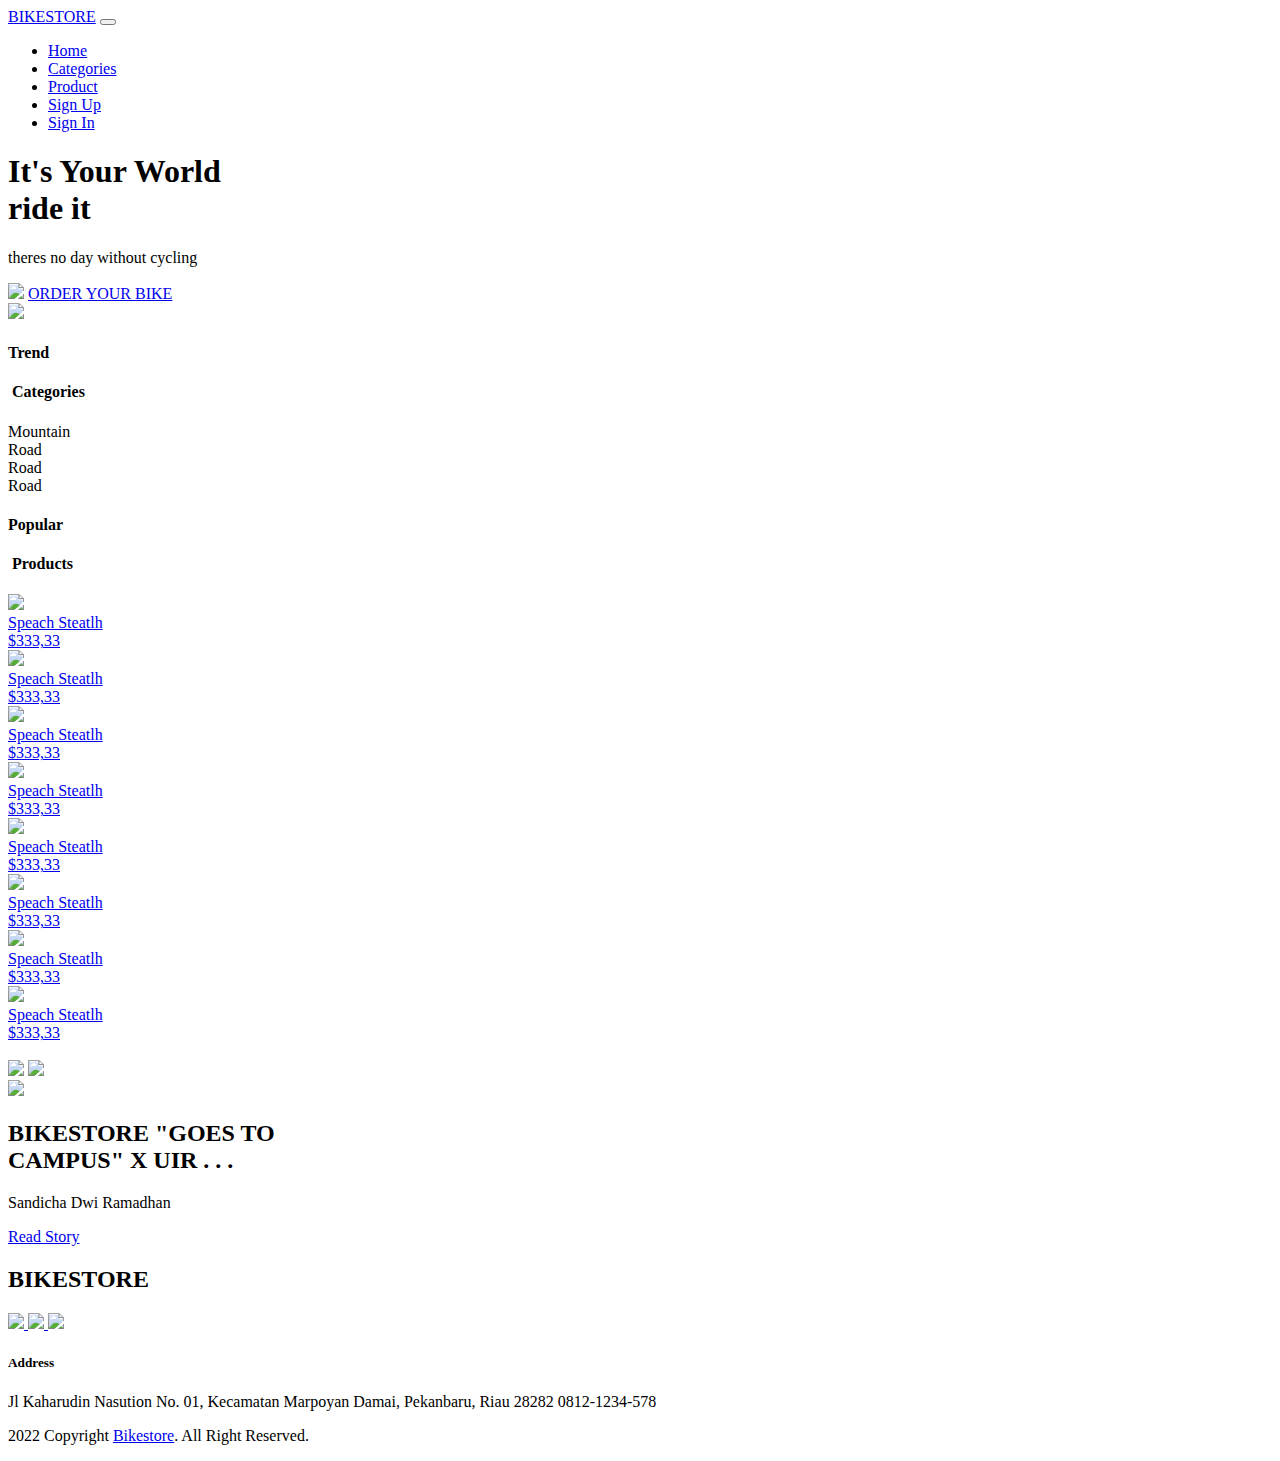
==== commit 6c6d67af: "ubah index.htlm" ====
--- a/index.html
+++ b/index.html
@@ -17,7 +17,7 @@
 
     <title>BIKESTORE</title>
   </head>
-  <link rel="icon" type="image/x-icon" href="/frontend/img/favicon.png">
+  <link rel="icon" type="image/x-icon" href="/bikestore/frontend/img/favicon.png">
   <body>
 <!--Header-->
     <header>
@@ -30,7 +30,7 @@
         <div class="collapse navbar-collapse" id="navbarNav">
           <ul class="navbar-nav ml-auto">
             <li class="nav-item">
-              <a class="nav-link active" href="/index.html">Home</a>
+              <a class="nav-link active" href="/bikestore/index.html">Home</a>
             </li>
             <li class="nav-item">
               <a class="nav-link" href="#categories">Categories</a>
@@ -59,12 +59,12 @@
             <h1>It's Your World <br> ride it</h1>
             <p>theres no day without cycling</p>
             <div class="btn-cta">
-              <img src="/frontend/img/bicycle-logo1.png">
+              <img src="/bikestore/frontend/img/bicycle-logo1.png">
               <a href="#" class="btn btn-warning">ORDER YOUR BIKE</a>
             </div>
           </div>
           <div class="col-6">
-            <img src="/frontend/img/banner_sepeda.png" class="img-fluid">
+            <img src="/bikestore/frontend/img/banner_sepeda.png" class="img-fluid">
           </div>
         </div>
 
@@ -91,7 +91,7 @@
             </div>
             <a href="#">
               <div class="categories-thumbnail">
-                <div class="categories-img" style="background-image: url('/frontend/img/categories1.png');">
+                <div class="categories-img" style="background-image: url('/bikestore/frontend/img/categories1.png');">
 
                 </div>
               </div>
@@ -103,7 +103,7 @@
             </div>
             <a href="#">
               <div class="categories-thumbnail">
-                <div class="categories-img" style="background-image: url('/frontend/img/categories2.png');">
+                <div class="categories-img" style="background-image: url('/bikestore/frontend/img/categories2.png');">
                 </div>
               </div>
             </a>
@@ -116,7 +116,7 @@
               </div>
               <a href="#">
                 <div class="categories-thumbnail-small">
-                  <div class="categories-img" style="background-image: url('/frontend/img/categories3.png');">
+                  <div class="categories-img" style="background-image: url('/bikestore/frontend/img/categories3.png');">
                   </div>
                 </div>
               </a>
@@ -127,7 +127,7 @@
               </div>
               <a href="#">
                 <div class="categories-thumbnail-small">
-                  <div class="categories-img" style="background-image: url('/frontend/img/categories4.png');">
+                  <div class="categories-img" style="background-image: url('/bikestore/frontend/img/categories4.png');">
                   </div>
                 </div>
               </a>
@@ -154,9 +154,9 @@
         </div>
             <div class="row">
               <div class="col-3">
-                <a href="/pages/detail-page.html" class="component-products d-block">
+                <a href="/bikestore/pages/detail-page.html" class="component-products d-block">
                 <div class="products-img mb-4">
-                  <img src="/frontend/img/popular-product1.png" class="img-fluid">
+                  <img src="/bikestore/frontend/img/popular-product1.png" class="img-fluid">
                 </div>
                 <div class="products-text mb-2">
                   Speach Steatlh
@@ -167,9 +167,9 @@
               </a>
             </div>
             <div class="col-3">
-              <a href="/pages/detail-page.html" class="component-products d-block">
+              <a href="/bikestore/pages/detail-page.html" class="component-products d-block">
               <div class="products-img mb-4">
-                <img src="/frontend/img/popular-product2.png" class="img-fluid">
+                <img src="/bikestore/frontend/img/popular-product2.png" class="img-fluid">
               </div>
               <div class="products-text mb-2">
                 Speach Steatlh
@@ -180,9 +180,9 @@
             </a>
           </div>
           <div class="col-3">
-            <a href="/pages/detail-page.html" class="component-products d-block">
+            <a href="/bikestore/pages/detail-page.html" class="component-products d-block">
             <div class="products-img mb-4">
-              <img src="/frontend/img/popular-product3.png" class="img-fluid">
+              <img src="/bikestore/frontend/img/popular-product3.png" class="img-fluid">
             </div>
             <div class="products-text mb-2">
               Speach Steatlh
@@ -193,9 +193,9 @@
           </a>
         </div>
         <div class="col-3">
-          <a href="/pages/detail-page.html" class="component-products d-block">
+          <a href="/bikestore/pages/detail-page.html" class="component-products d-block">
           <div class="products-img mb-4">
-            <img src="/frontend/img/popular-product4.png" class="img-fluid">
+            <img src="/bikestore/frontend/img/popular-product4.png" class="img-fluid">
           </div>
           <div class="products-text mb-2">
             Speach Steatlh
@@ -210,9 +210,9 @@
 
       <div class="row">
         <div class="col-3">
-          <a href="/pages/detail-page.html" class="component-products d-block">
+          <a href="/bikestore/pages/detail-page.html" class="component-products d-block">
           <div class="products-img mb-4">
-            <img src="/frontend/img/popular-product5.png" class="img-fluid">
+            <img src="/bikestore/frontend/img/popular-product5.png" class="img-fluid">
           </div>
           <div class="products-text mb-2">
             Speach Steatlh
@@ -223,9 +223,9 @@
         </a>
       </div>
         <div class="col-3">
-          <a href="/pages/detail-page.html" class="component-products d-block">
+          <a href="/bikestore/pages/detail-page.html" class="component-products d-block">
           <div class="products-img mb-4">
-            <img src="/frontend/img/popular-product6.png" class="img-fluid">
+            <img src="/bikestore/frontend/img/popular-product6.png" class="img-fluid">
           </div>
           <div class="products-text mb-2">
             Speach Steatlh
@@ -236,9 +236,9 @@
         </a>
         </div>
         <div class="col-3">
-          <a href="/pages/detail-page.html" class="component-products d-block">
+          <a href="/bikestore/pages/detail-page.html" class="component-products d-block">
           <div class="products-img mb-4">
-            <img src="/frontend/img/popular-product7.png" class="img-fluid">
+            <img src="/bikestore/frontend/img/popular-product7.png" class="img-fluid">
           </div>
           <div class="products-text mb-2">
             Speach Steatlh
@@ -249,9 +249,9 @@
         </a>
       </div>
       <div class="col-3">
-        <a href="/pages/detail-page.html" class="component-products d-block">
+        <a href="/bikestore/pages/detail-page.html" class="component-products d-block">
         <div class="products-img mb-4">
-          <img src="/frontend/img/popular-product8.png" class="img-fluid">
+          <img src="/bikestore/frontend/img/popular-product8.png" class="img-fluid">
         </div>
         <div class="products-text mb-2">
           Speach Steatlh
@@ -275,14 +275,14 @@
         <div class="row">
           <div class="col-4">
             <div class="testimonial-hero">
-              <img src="/frontend/img/testimonial-img.png" class="testimonial-img">
-              <img src="/frontend/img/testimonial-frame.png" class="testimonial-frame"">
+              <img src="/bikestore/frontend/img/testimonial-img.png" class="testimonial-img">
+              <img src="/bikestore/frontend/img/testimonial-frame.png" class="testimonial-frame"">
             </div>
           </div>
           <div class="col-1"></div>
           <div class="col-7 my-auto">
             <div class="stars">
-              <img src="/frontend/img/testimonial-star.png">
+              <img src="/bikestore/frontend/img/testimonial-star.png">
             </div>
             <h2 class="testimonial-text">BIKESTORE "GOES TO <br> CAMPUS" X UIR . . .</h2>
             <P class="testimonial-name">Sandicha Dwi Ramadhan</P>
@@ -301,13 +301,13 @@
             <div class="col-6">
               <h2>BIKESTORE</h2>
               <a href="#">
-                <img src="/frontend/img/social1.png">
-              </a>
-              <a href="#">
-                <img src="/frontend/img/social2.png">
-              </a>
-              <a href="#">
-                <img src="/frontend/img/social3.png">
+                <img src="/bikestore/frontend/img/social1.png">
+              </a>
+              <a href="#">
+                <img src="/bikestore/frontend/img/social2.png">
+              </a>
+              <a href="#">
+                <img src="/bikestore/frontend/img/social3.png">
               </a>
             </div>
             <div class="col-6 text-right">
@@ -336,7 +336,7 @@
 
     <!-- Option 1: jQuery and Bootstrap Bundle (includes Popper) -->
     <script src="https://cdn.jsdelivr.net/npm/jquery@3.5.1/dist/jquery.slim.min.js" integrity="sha384-DfXdz2htPH0lsSSs5nCTpuj/zy4C+OGpamoFVy38MVBnE+IbbVYUew+OrCXaRkfj" crossorigin="anonymous"></script>
-    <script src="/frontend/libraries/bootstrap/js/bootstrap.js"></script>
+    <script src="/bikestore/frontend/libraries/bootstrap/js/bootstrap.js"></script>
 
 
   </body>
